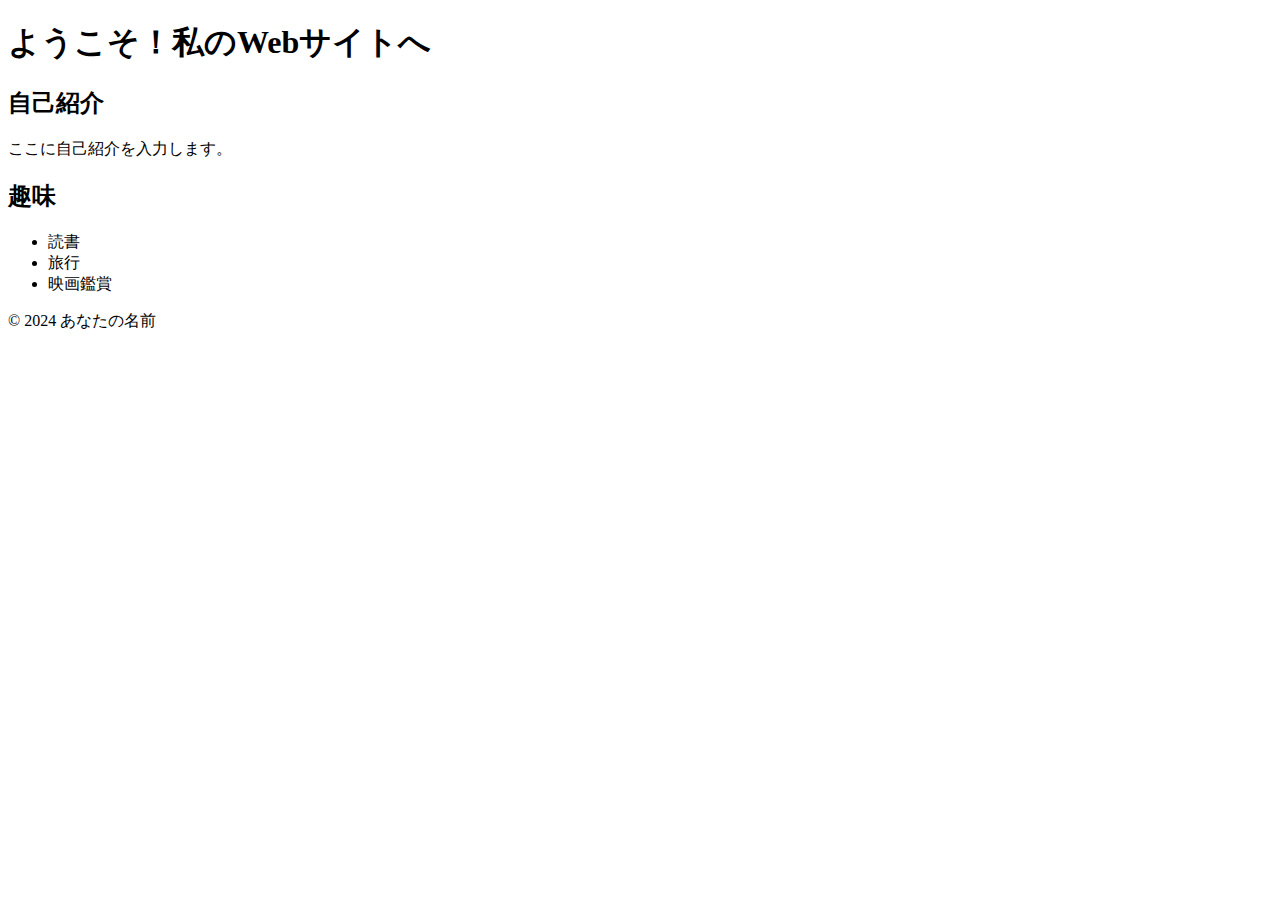
==== index.html @ 2be8f773 "Create index.html" ====
<!DOCTYPE html>
<html lang="ja">
<head>
    <meta charset="UTF-8">
    <meta name="viewport" content="width=device-width, initial-scale=1.0">
    <title>私の簡単なWebサイト</title>
    <link rel="stylesheet" href="style.css">
</head>
<body>
    <header>
        <h1>ようこそ！私のWebサイトへ</h1>
    </header>
    <main>
        <h2>自己紹介</h2>
        <p>ここに自己紹介を入力します。</p>
        <h2>趣味</h2>
        <ul>
            <li>読書</li>
            <li>旅行</li>
            <li>映画鑑賞</li>
        </ul>
    </main>
    <footer>
        <p>&copy; 2024 あなたの名前</p>
    </footer>
</body>
</html>
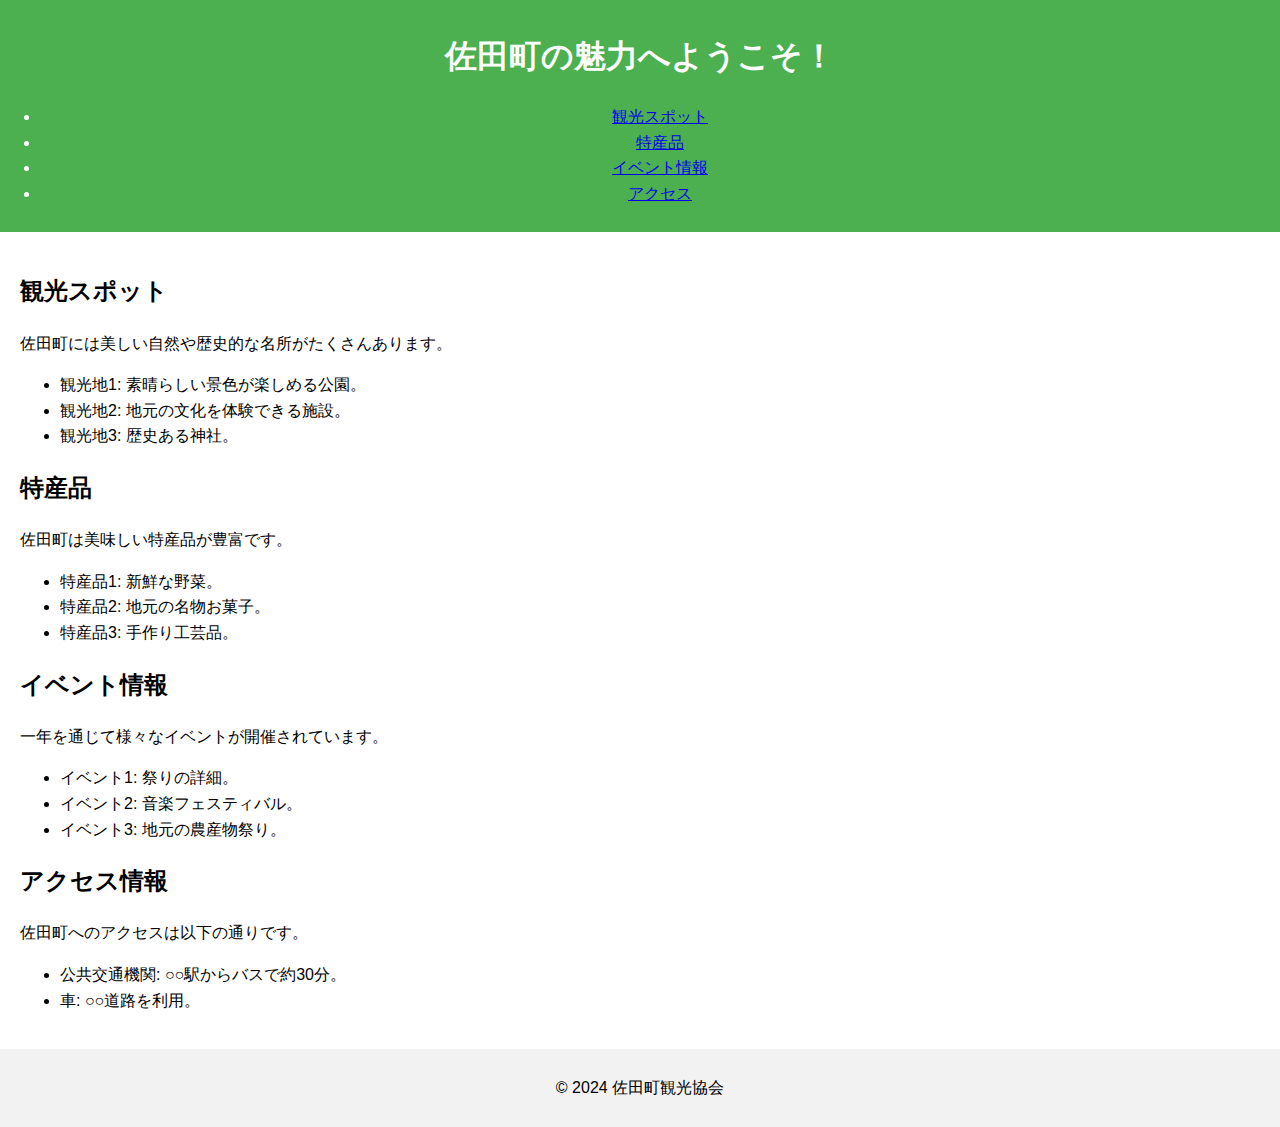
==== commit 9cf944cb: "Update index.html" ====
--- a/index.html
+++ b/index.html
@@ -3,25 +3,65 @@
 <head>
     <meta charset="UTF-8">
     <meta name="viewport" content="width=device-width, initial-scale=1.0">
-    <title>私の簡単なWebサイト</title>
+    <title>佐田町の魅力</title>
     <link rel="stylesheet" href="style.css">
 </head>
 <body>
     <header>
-        <h1>ようこそ！私のWebサイトへ</h1>
+        <h1>佐田町の魅力へようこそ！</h1>
+        <nav>
+            <ul>
+                <li><a href="#tourist-spots">観光スポット</a></li>
+                <li><a href="#local-products">特産品</a></li>
+                <li><a href="#events">イベント情報</a></li>
+                <li><a href="#access">アクセス</a></li>
+            </ul>
+        </nav>
     </header>
+
     <main>
-        <h2>自己紹介</h2>
-        <p>ここに自己紹介を入力します。</p>
-        <h2>趣味</h2>
-        <ul>
-            <li>読書</li>
-            <li>旅行</li>
-            <li>映画鑑賞</li>
-        </ul>
+        <section id="tourist-spots">
+            <h2>観光スポット</h2>
+            <p>佐田町には美しい自然や歴史的な名所がたくさんあります。</p>
+            <ul>
+                <li>観光地1: 素晴らしい景色が楽しめる公園。</li>
+                <li>観光地2: 地元の文化を体験できる施設。</li>
+                <li>観光地3: 歴史ある神社。</li>
+            </ul>
+        </section>
+
+        <section id="local-products">
+            <h2>特産品</h2>
+            <p>佐田町は美味しい特産品が豊富です。</p>
+            <ul>
+                <li>特産品1: 新鮮な野菜。</li>
+                <li>特産品2: 地元の名物お菓子。</li>
+                <li>特産品3: 手作り工芸品。</li>
+            </ul>
+        </section>
+
+        <section id="events">
+            <h2>イベント情報</h2>
+            <p>一年を通じて様々なイベントが開催されています。</p>
+            <ul>
+                <li>イベント1: 祭りの詳細。</li>
+                <li>イベント2: 音楽フェスティバル。</li>
+                <li>イベント3: 地元の農産物祭り。</li>
+            </ul>
+        </section>
+
+        <section id="access">
+            <h2>アクセス情報</h2>
+            <p>佐田町へのアクセスは以下の通りです。</p>
+            <ul>
+                <li>公共交通機関: ○○駅からバスで約30分。</li>
+                <li>車: ○○道路を利用。</li>
+            </ul>
+        </section>
     </main>
+
     <footer>
-        <p>&copy; 2024 あなたの名前</p>
+        <p>&copy; 2024 佐田町観光協会</p>
     </footer>
 </body>
 </html>
--- a/style.css
+++ b/style.css
@@ -0,0 +1,26 @@
+body {
+    font-family: Arial, sans-serif;
+    margin: 0;
+    padding: 0;
+    line-height: 1.6;
+}
+
+header {
+    background: #4CAF50;
+    color: white;
+    text-align: center;
+    padding: 10px 0;
+}
+
+main {
+    padding: 20px;
+}
+
+footer {
+    text-align: center;
+    padding: 10px 0;
+    background: #f2f2f2;
+    position: relative;
+    bottom: 0;
+    width: 100%;
+}
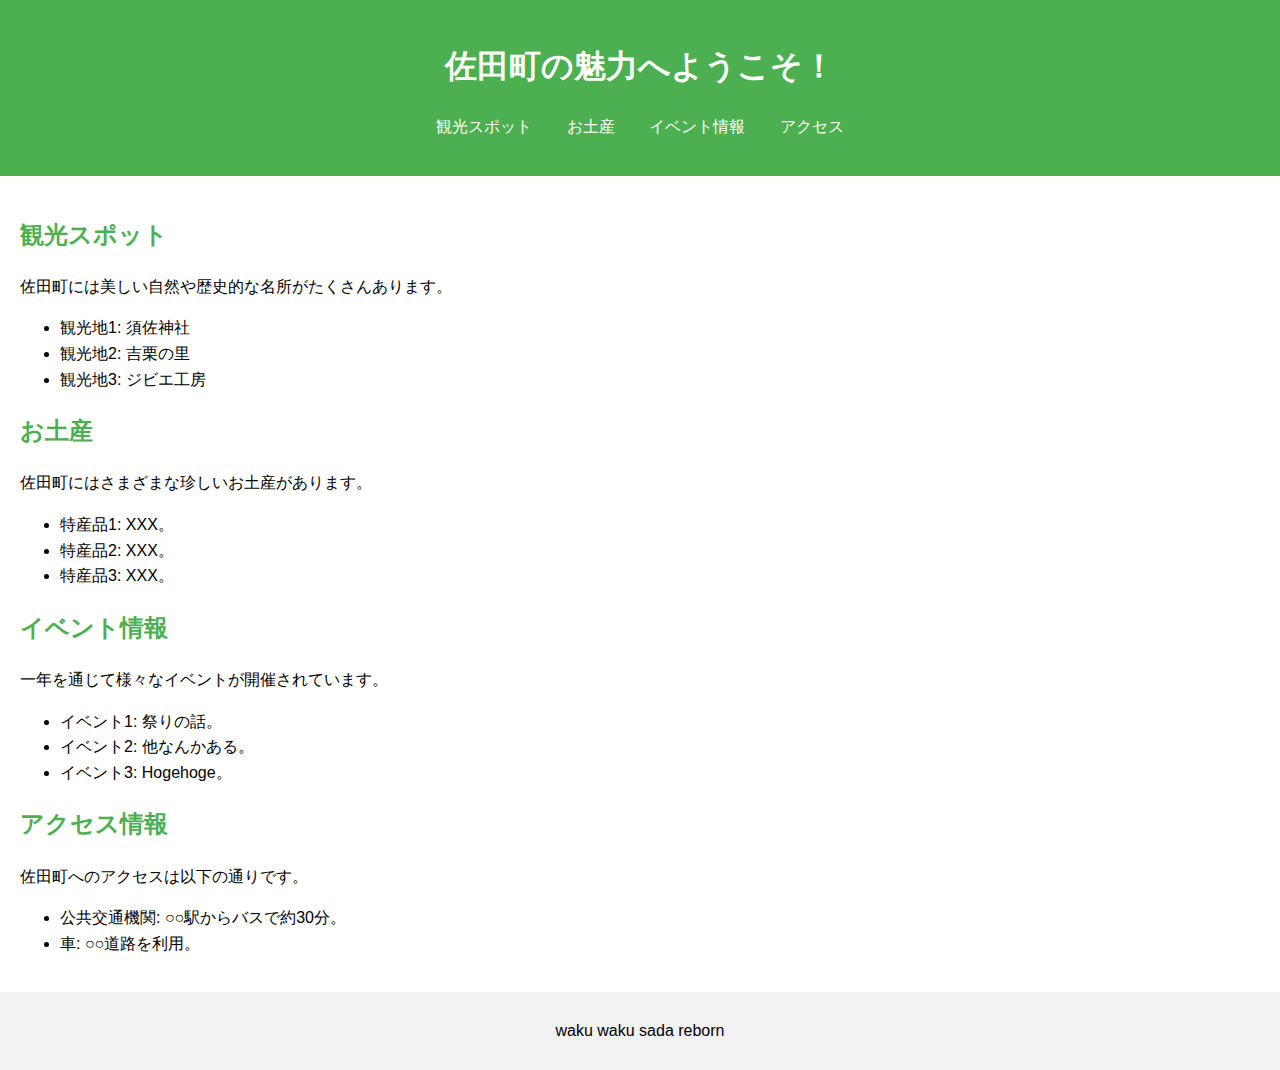
==== commit 8bcf0a45: "Update index.html" ====
--- a/index.html
+++ b/index.html
@@ -12,7 +12,7 @@
         <nav>
             <ul>
                 <li><a href="#tourist-spots">観光スポット</a></li>
-                <li><a href="#local-products">特産品</a></li>
+                <li><a href="#local-products">お土産</a></li>
                 <li><a href="#events">イベント情報</a></li>
                 <li><a href="#access">アクセス</a></li>
             </ul>
@@ -24,19 +24,19 @@
             <h2>観光スポット</h2>
             <p>佐田町には美しい自然や歴史的な名所がたくさんあります。</p>
             <ul>
-                <li>観光地1: 素晴らしい景色が楽しめる公園。</li>
-                <li>観光地2: 地元の文化を体験できる施設。</li>
-                <li>観光地3: 歴史ある神社。</li>
+                <li>観光地1: 須佐神社</li>
+                <li>観光地2: 吉栗の里</li>
+                <li>観光地3: ジビエ工房</li>
             </ul>
         </section>
 
         <section id="local-products">
-            <h2>特産品</h2>
-            <p>佐田町は美味しい特産品が豊富です。</p>
+            <h2>お土産</h2>
+            <p>佐田町にはさまざまな珍しいお土産があります。</p>
             <ul>
-                <li>特産品1: 新鮮な野菜。</li>
-                <li>特産品2: 地元の名物お菓子。</li>
-                <li>特産品3: 手作り工芸品。</li>
+                <li>特産品1: XXX。</li>
+                <li>特産品2: XXX。</li>
+                <li>特産品3: XXX。</li>
             </ul>
         </section>
 
@@ -44,9 +44,9 @@
             <h2>イベント情報</h2>
             <p>一年を通じて様々なイベントが開催されています。</p>
             <ul>
-                <li>イベント1: 祭りの詳細。</li>
-                <li>イベント2: 音楽フェスティバル。</li>
-                <li>イベント3: 地元の農産物祭り。</li>
+                <li>イベント1: 祭りの話。</li>
+                <li>イベント2: 他なんかある。</li>
+                <li>イベント3: Hogehoge。</li>
             </ul>
         </section>
 
@@ -61,7 +61,7 @@
     </main>
 
     <footer>
-        <p>&copy; 2024 佐田町観光協会</p>
+        <p>waku waku sada reborn</p>
     </footer>
 </body>
 </html>
--- a/style.css
+++ b/style.css
@@ -1,19 +1,38 @@
 body {
     font-family: Arial, sans-serif;
+    line-height: 1.6;
     margin: 0;
     padding: 0;
-    line-height: 1.6;
 }
 
 header {
     background: #4CAF50;
     color: white;
     text-align: center;
-    padding: 10px 0;
+    padding: 20px 0;
+}
+
+nav ul {
+    list-style-type: none;
+    padding: 0;
+}
+
+nav ul li {
+    display: inline;
+    margin: 0 15px;
+}
+
+nav ul li a {
+    color: white;
+    text-decoration: none;
 }
 
 main {
     padding: 20px;
+}
+
+h2 {
+    color: #4CAF50;
 }
 
 footer {
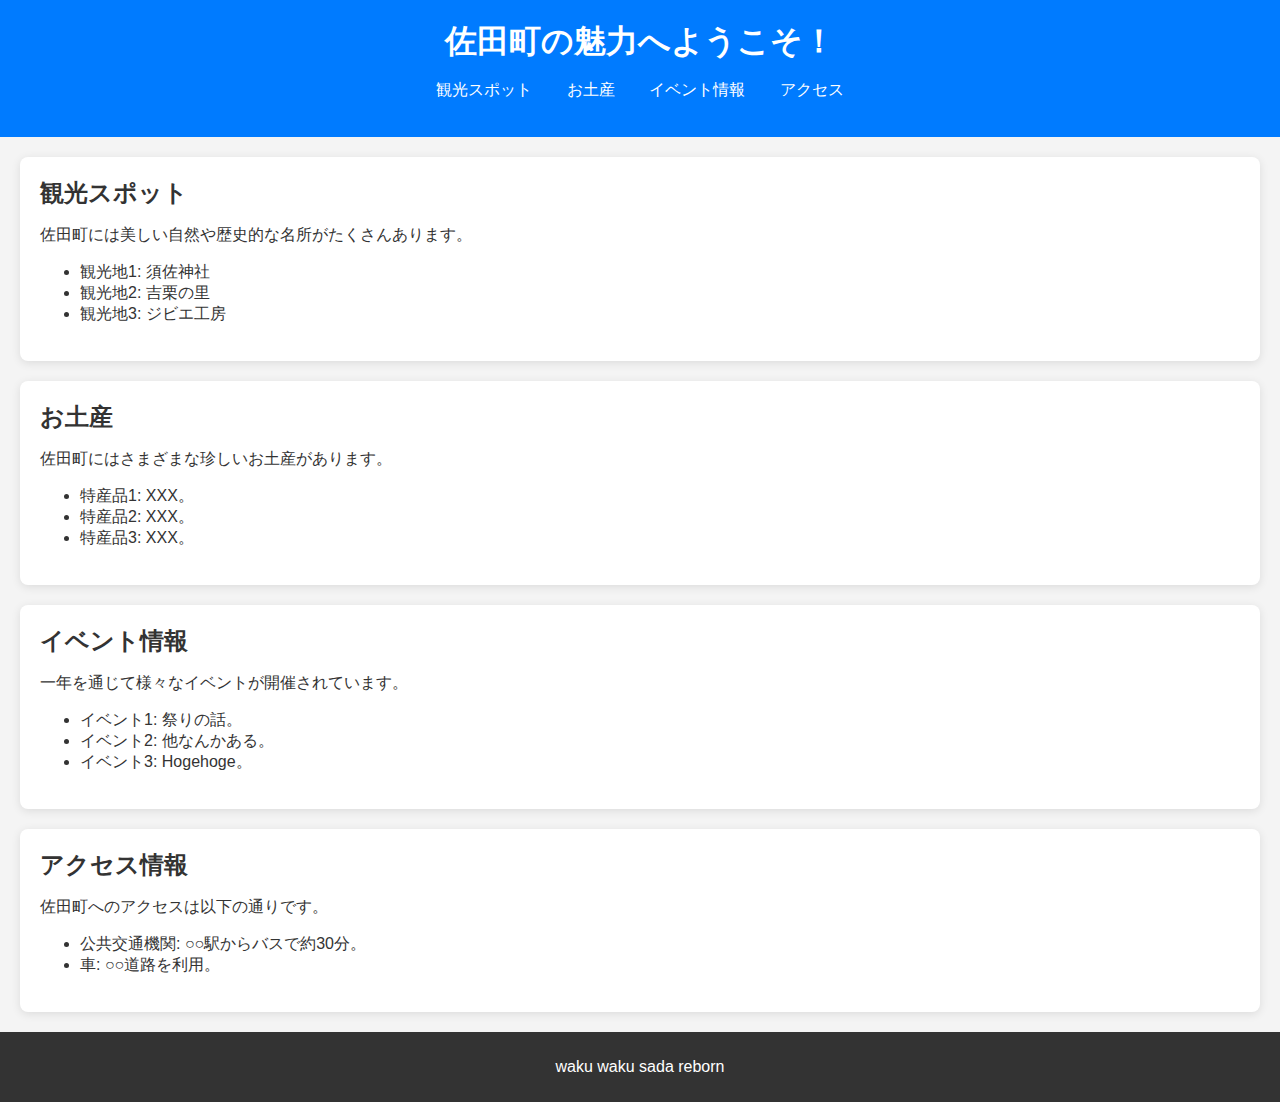
==== commit 64d734ae: "Update index.html" ====
--- a/index.html
+++ b/index.html
@@ -4,7 +4,7 @@
     <meta charset="UTF-8">
     <meta name="viewport" content="width=device-width, initial-scale=1.0">
     <title>佐田町の魅力</title>
-    <link rel="stylesheet" href="style.css">
+    <link rel="stylesheet" href="test.css">
 </head>
 <body>
     <header>
--- a/test.css
+++ b/test.css
@@ -0,0 +1,73 @@
+/* styles.css */
+
+body {
+    font-family: 'Roboto', sans-serif;
+    margin: 0;
+    padding: 0;
+    background-color: #f4f4f4;
+    color: #333;
+}
+
+header {
+    background-color: #007BFF;
+    color: white;
+    padding: 20px;
+    text-align: center;
+}
+
+nav ul {
+    list-style-type: none;
+    padding: 0;
+}
+
+nav ul li {
+    display: inline;
+    margin: 0 15px;
+}
+
+nav a {
+    color: white;
+    text-decoration: none;
+    transition: color 0.3s;
+}
+
+nav a:hover {
+    color: #ffcc00; /* ホバー時の色変更 */
+}
+
+h1, h2 {
+    margin: 0;
+}
+
+section {
+    margin: 20px;
+    padding: 20px;
+    background-color: white;
+    border-radius: 8px;
+    box-shadow: 0 2px 10px rgba(0, 0, 0, 0.1);
+}
+
+.cta {
+    text-align: center;
+}
+
+button {
+    background-color: #28a745;
+    color: white;
+    border: none;
+    border-radius: 5px;
+    padding: 10px 20px;
+    cursor: pointer;
+    transition: background-color 0.3s;
+}
+
+button:hover {
+    background-color: #218838; /* ホバー時の色変更 */
+}
+
+footer {
+    text-align: center;
+    padding: 10px;
+    background-color: #333;
+    color: white;
+}
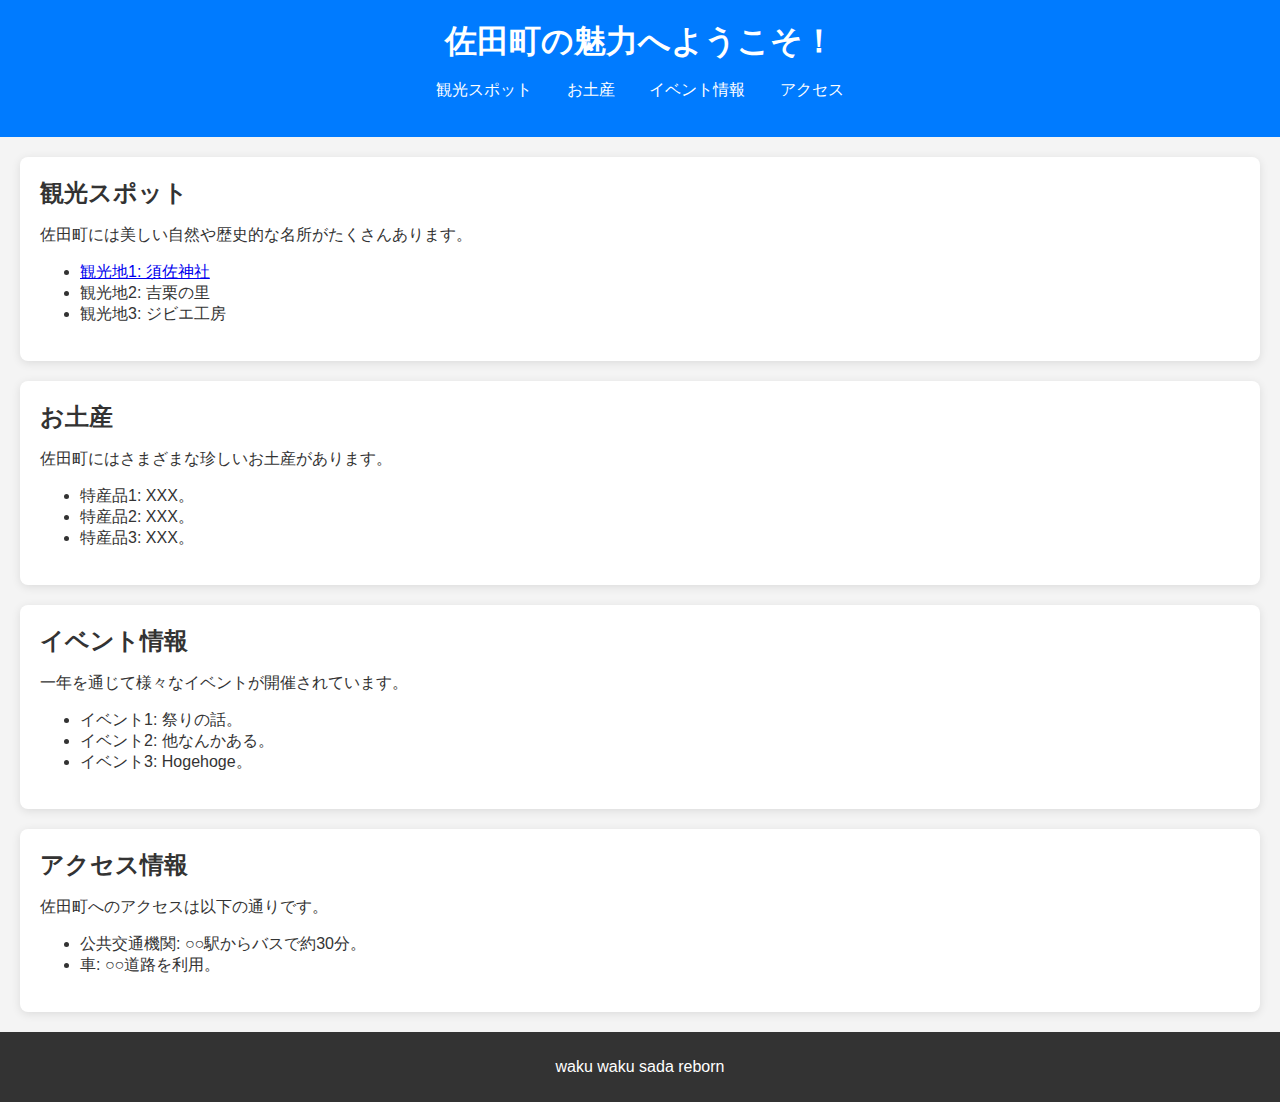
==== commit cfaf2439: "Update index.html" ====
--- a/index.html
+++ b/index.html
@@ -4,6 +4,7 @@
     <meta charset="UTF-8">
     <meta name="viewport" content="width=device-width, initial-scale=1.0">
     <title>佐田町の魅力</title>
+        <link href="https://fonts.googleapis.com/css2?family=Poppins:wght@400;700&display=swap" rel="stylesheet">
     <link rel="stylesheet" href="test.css">
 </head>
 <body>
@@ -24,7 +25,7 @@
             <h2>観光スポット</h2>
             <p>佐田町には美しい自然や歴史的な名所がたくさんあります。</p>
             <ul>
-                <li>観光地1: 須佐神社</li>
+                <li><a href="https://izumo-kankou.gr.jp/special/684">観光地1: 須佐神社</a></li>
                 <li>観光地2: 吉栗の里</li>
                 <li>観光地3: ジビエ工房</li>
             </ul>
--- a/test.css
+++ b/test.css
@@ -1,7 +1,7 @@
 /* styles.css */
 
 body {
-    font-family: 'Roboto', sans-serif;
+    font-family: 'Montserrat', sans-serif;
     margin: 0;
     padding: 0;
     background-color: #f4f4f4;
